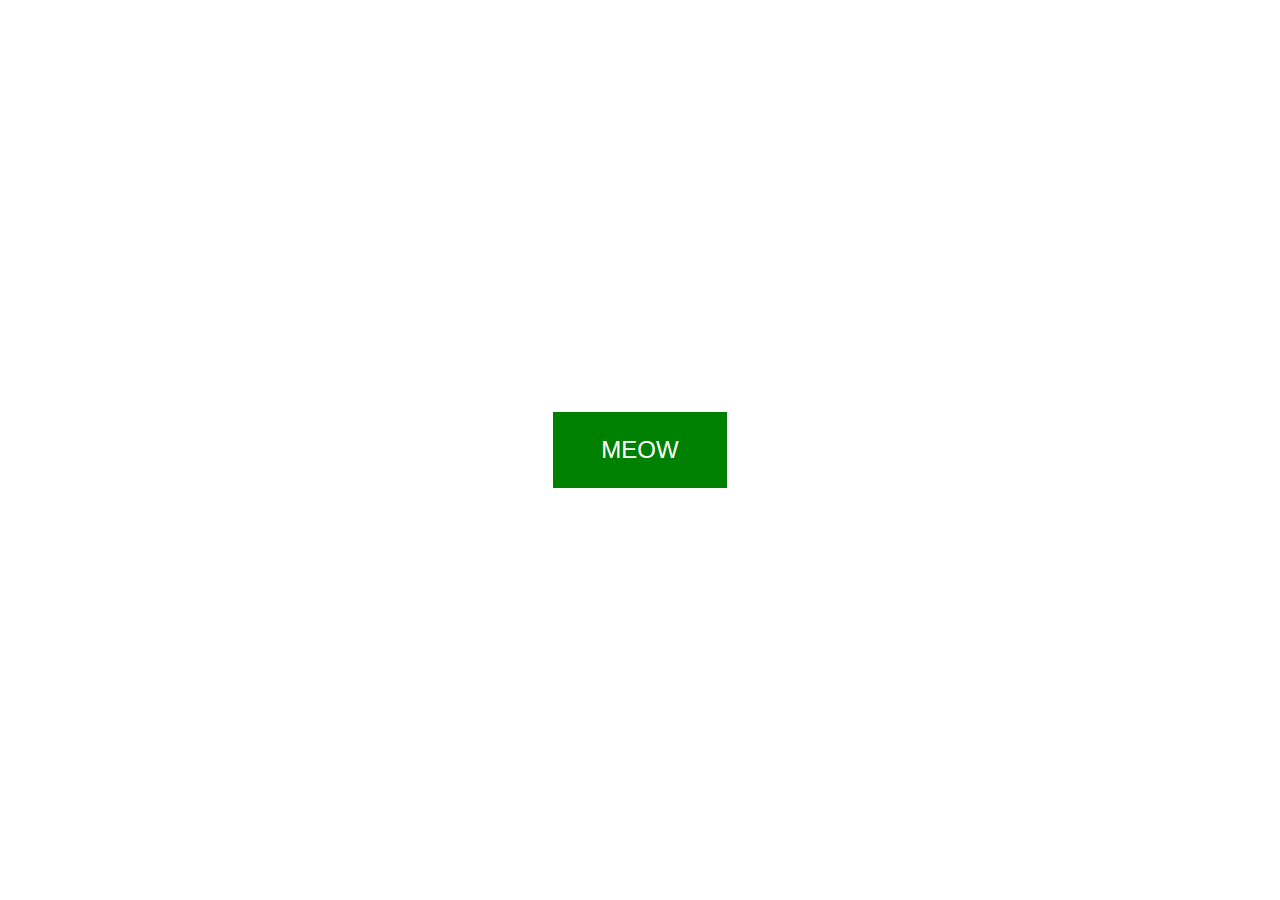
==== index.html @ 6072fb02 "rename" ====
<!DOCTYPE html>
<html lang="en">
  <head>
    <meta charset="UTF-8">
    <meta name="viewport" content="width=device-width, initial-scale=1.0">
    <meta http-equiv="X-UA-Compatible" content="ie=edge">
    <title>BUTTON</title>
    <link rel="stylesheet" href="./styles/style.css">
    <link rel="icon" href="./favicon.ico" type="image/x-icon">
  </head>
  <body>
    <a href="./cat/cat.jpg" download="cat.jpg">
        <button id="cat-button">MEOW</button>
    </a>
	<script src="./src/main.js"></script>
  </body>
</html>
---- styles/style.css ----
html {
    display: flex;
    justify-content: center;
    align-items: center;
    margin: 0;
    height: 100%;
}

#cat-button {
    background-color: green;
    border: none;
    color: white;
    padding: 24px 48px;
    text-align: center;
    text-decoration: none;
    display: inline-block;
    font-size: 24px;
}

#cat-button:hover {
    background-color: rgb(0, 95, 0);
    color: rgb(224, 224, 224);
    cursor: pointer;
}
#cat-button:active{
    background-color: rgb(0, 136, 0);
    color: rgb(240, 240, 240);
}
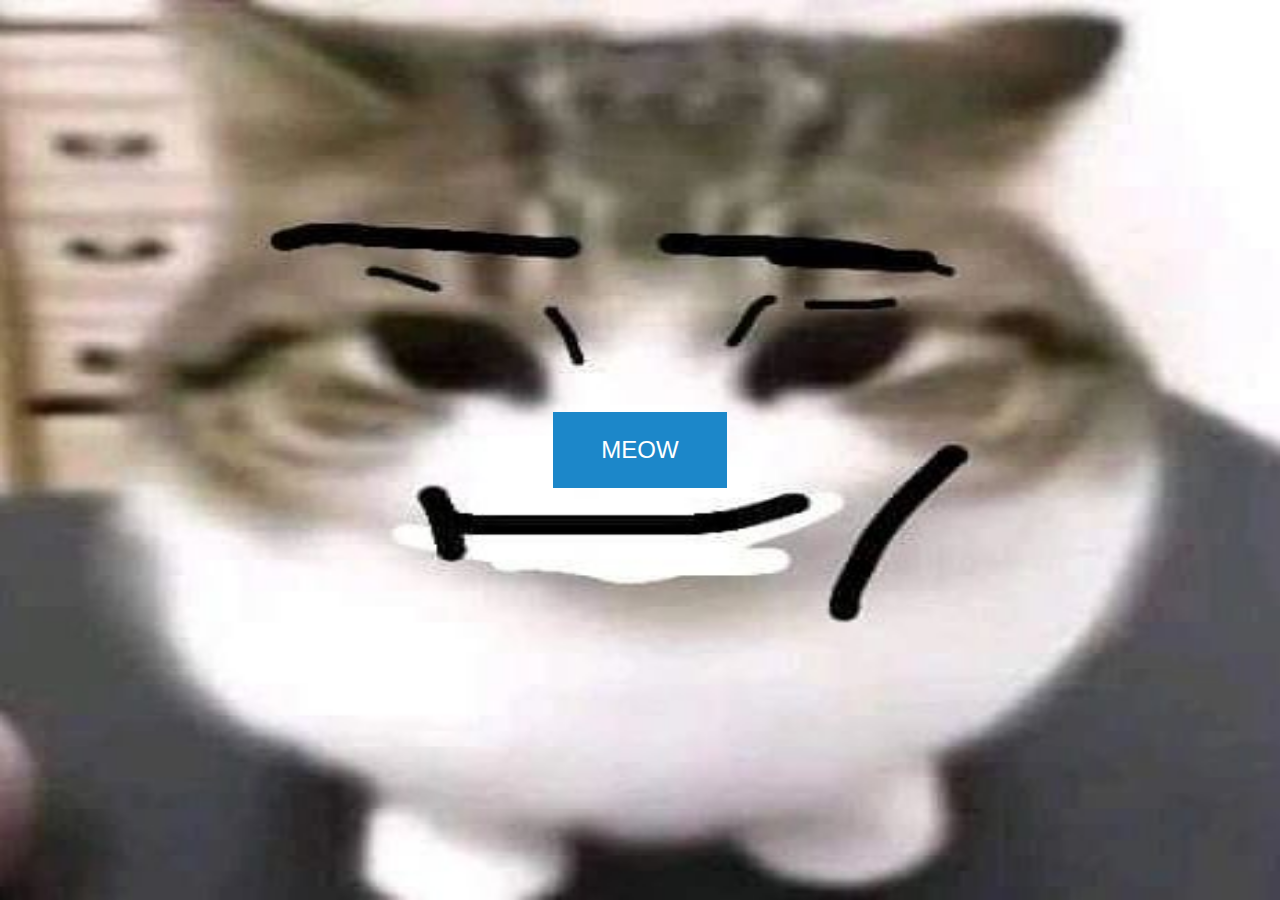
==== commit 96361754: "it should switch daily . . . should" ====
--- a/index.html
+++ b/index.html
@@ -4,14 +4,15 @@
     <meta charset="UTF-8">
     <meta name="viewport" content="width=device-width, initial-scale=1.0">
     <meta http-equiv="X-UA-Compatible" content="ie=edge">
-    <title>BUTTON</title>
+    <title>Cat</title>
     <link rel="stylesheet" href="./styles/style.css">
     <link rel="icon" href="./favicon.ico" type="image/x-icon">
   </head>
   <body>
-    <a href="./cat/cat.jpg" download="cat.jpg">
-        <button id="cat-button">MEOW</button>
+    <a id="download-link" href="./cat/cat1.png" download="">
+        <button id="cat-button" value="PLAY" onclick="play()">MEOW</button>
+        <audio id="cat-meow" src="audio/cat-meow.wav"></audio>
     </a>
-	<script src="./src/main.js"></script>
   </body>
+  <script src="./src/main.js"></script>
 </html>
--- a/styles/style.css
+++ b/styles/style.css
@@ -4,10 +4,14 @@
     align-items: center;
     margin: 0;
     height: 100%;
+    background-image: url("../cat/cat1.png");
+    background-repeat: no-repeat;
+    background-size:100% 100%;
+    min-height: 100vh;
 }
 
 #cat-button {
-    background-color: green;
+    background-color: #1c87c9;
     border: none;
     color: white;
     padding: 24px 48px;
@@ -25,4 +29,54 @@
 #cat-button:active{
     background-color: rgb(0, 136, 0);
     color: rgb(240, 240, 240);
-}+}
+
+@keyframes glowing {
+    0% {
+      background-color: #a80505;
+      box-shadow: 0 0 3px #a80505;
+    }
+    10% {
+        background-color: #cf730a;
+        box-shadow: 0 0 3px #cf730a;
+    }
+    20% {
+      background-color: #ecdd08;
+      box-shadow: 0 0 10px #ecdd08;
+    }
+    30% {
+        background-color: #26a805;
+        box-shadow: 0 0 3px #26a805;
+    }
+    40% {
+        background-color: #05a83b;
+        box-shadow: 0 0 3px #05a83b;
+    }
+    50% {
+        background-color: #05a885;
+        box-shadow: 0 0 3px #05a885;
+    }
+    60% {
+        background-color: #054ca8;
+        box-shadow: 0 0 3px #054ca8;
+    }
+    70% {
+        background-color: #0515a8;
+        box-shadow: 0 0 3px #0515a8;
+    }
+    80% {
+        background-color: #3605a8;
+        box-shadow: 0 0 3px #3605a8;
+    }
+    90% {
+        background-color: #a8059a;
+        box-shadow: 0 0 3px #a8059a;
+    }
+    100% {
+      background-color: #a80505;
+      box-shadow: 0 0 3px #a80505;
+    }
+  }
+  #cat-button {
+    animation: glowing 700ms infinite;
+  }